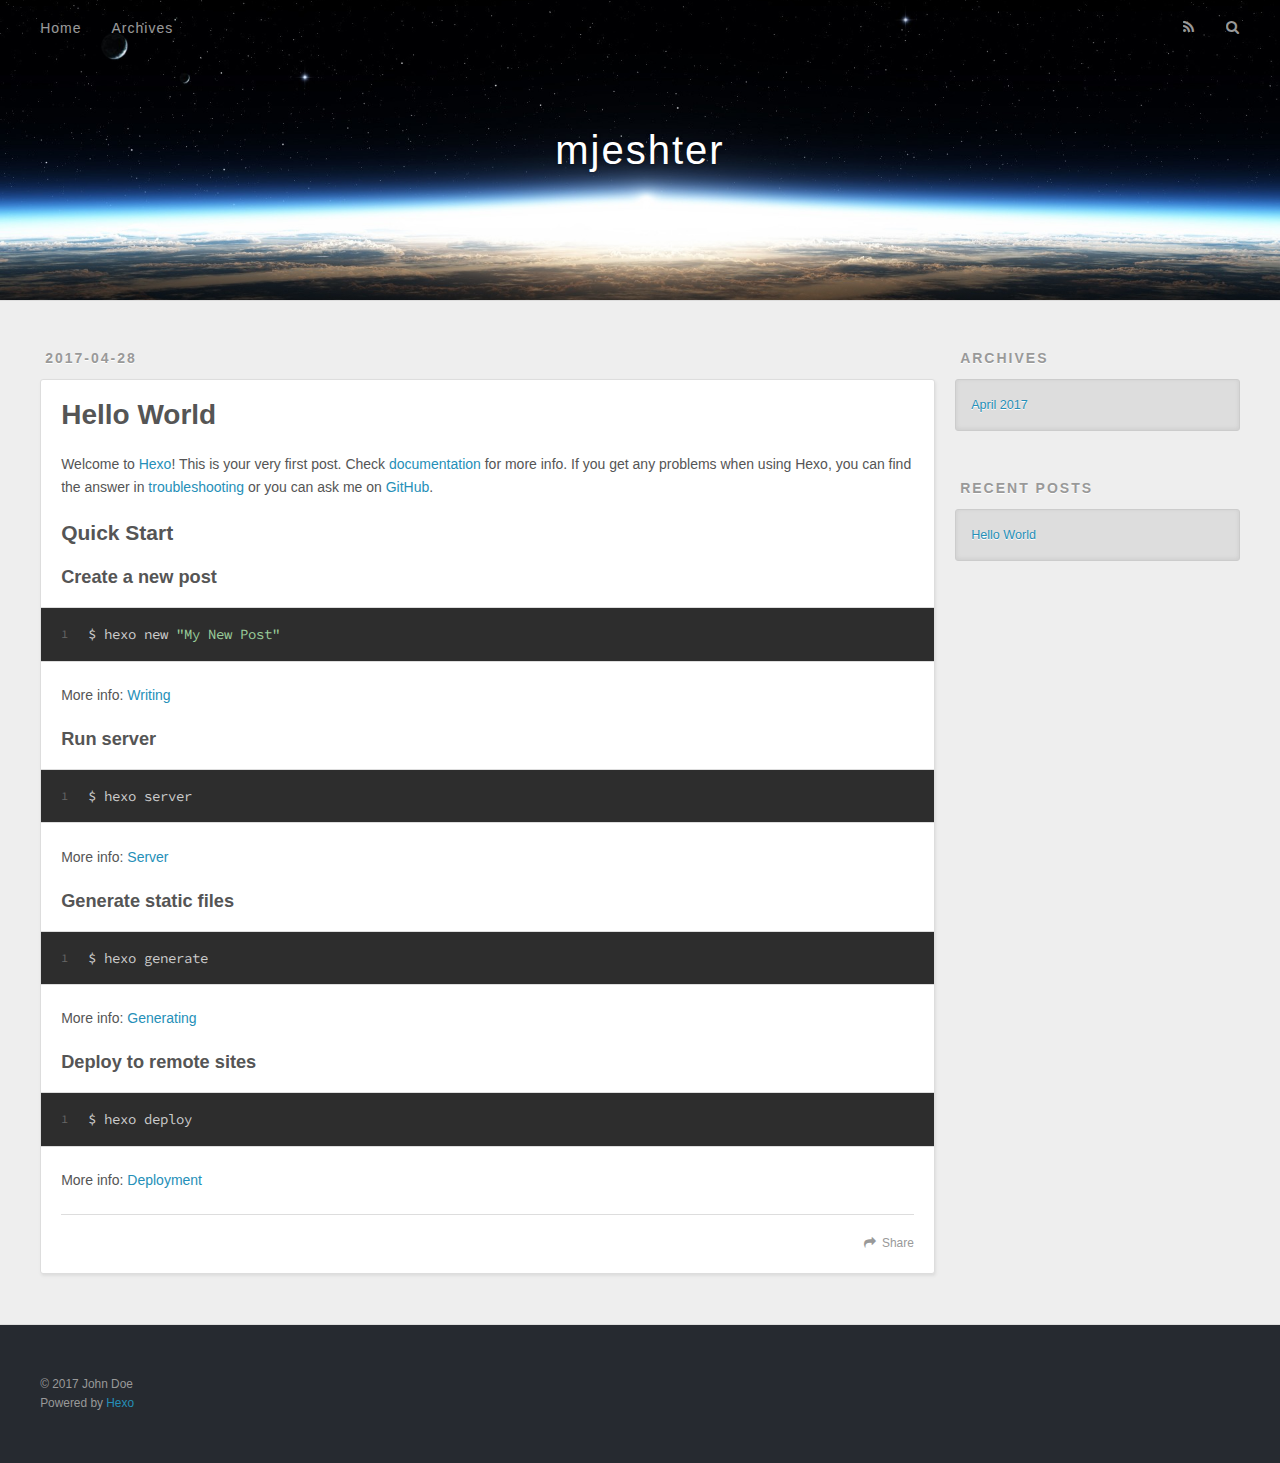
==== index.html @ 1b467978 "Added website files" ====
<!DOCTYPE html>
<html>
<head>
  <meta charset="utf-8">
  
  <title>mjeshter</title>
  <meta name="viewport" content="width=device-width, initial-scale=1, maximum-scale=1">
  <meta property="og:type" content="website">
<meta property="og:title" content="mjeshter">
<meta property="og:url" content="http://yoursite.com/index.html">
<meta property="og:site_name" content="mjeshter">
<meta name="twitter:card" content="summary">
<meta name="twitter:title" content="mjeshter">
  
    <link rel="alternate" href="/atom.xml" title="mjeshter" type="application/atom+xml">
  
  
    <link rel="icon" href="/favicon.png">
  
  
    <link href="//fonts.googleapis.com/css?family=Source+Code+Pro" rel="stylesheet" type="text/css">
  
  <link rel="stylesheet" href="/css/style.css">
  

</head>

<body>
  <div id="container">
    <div id="wrap">
      <header id="header">
  <div id="banner"></div>
  <div id="header-outer" class="outer">
    <div id="header-title" class="inner">
      <h1 id="logo-wrap">
        <a href="/" id="logo">mjeshter</a>
      </h1>
      
    </div>
    <div id="header-inner" class="inner">
      <nav id="main-nav">
        <a id="main-nav-toggle" class="nav-icon"></a>
        
          <a class="main-nav-link" href="/">Home</a>
        
          <a class="main-nav-link" href="/archives">Archives</a>
        
      </nav>
      <nav id="sub-nav">
        
          <a id="nav-rss-link" class="nav-icon" href="/atom.xml" title="RSS Feed"></a>
        
        <a id="nav-search-btn" class="nav-icon" title="Search"></a>
      </nav>
      <div id="search-form-wrap">
        <form action="//google.com/search" method="get" accept-charset="UTF-8" class="search-form"><input type="search" name="q" class="search-form-input" placeholder="Search"><button type="submit" class="search-form-submit">&#xF002;</button><input type="hidden" name="sitesearch" value="http://yoursite.com"></form>
      </div>
    </div>
  </div>
</header>
      <div class="outer">
        <section id="main">
  
    <article id="post-hello-world" class="article article-type-post" itemscope itemprop="blogPost">
  <div class="article-meta">
    <a href="/2017/04/28/hello-world/" class="article-date">
  <time datetime="2017-04-28T17:36:53.205Z" itemprop="datePublished">2017-04-28</time>
</a>
    
  </div>
  <div class="article-inner">
    
    
      <header class="article-header">
        
  
    <h1 itemprop="name">
      <a class="article-title" href="/2017/04/28/hello-world/">Hello World</a>
    </h1>
  

      </header>
    
    <div class="article-entry" itemprop="articleBody">
      
        <p>Welcome to <a href="https://hexo.io/" target="_blank" rel="external">Hexo</a>! This is your very first post. Check <a href="https://hexo.io/docs/" target="_blank" rel="external">documentation</a> for more info. If you get any problems when using Hexo, you can find the answer in <a href="https://hexo.io/docs/troubleshooting.html" target="_blank" rel="external">troubleshooting</a> or you can ask me on <a href="https://github.com/hexojs/hexo/issues" target="_blank" rel="external">GitHub</a>.</p>
<h2 id="Quick-Start"><a href="#Quick-Start" class="headerlink" title="Quick Start"></a>Quick Start</h2><h3 id="Create-a-new-post"><a href="#Create-a-new-post" class="headerlink" title="Create a new post"></a>Create a new post</h3><figure class="highlight bash"><table><tr><td class="gutter"><pre><div class="line">1</div></pre></td><td class="code"><pre><div class="line">$ hexo new <span class="string">"My New Post"</span></div></pre></td></tr></table></figure>
<p>More info: <a href="https://hexo.io/docs/writing.html" target="_blank" rel="external">Writing</a></p>
<h3 id="Run-server"><a href="#Run-server" class="headerlink" title="Run server"></a>Run server</h3><figure class="highlight bash"><table><tr><td class="gutter"><pre><div class="line">1</div></pre></td><td class="code"><pre><div class="line">$ hexo server</div></pre></td></tr></table></figure>
<p>More info: <a href="https://hexo.io/docs/server.html" target="_blank" rel="external">Server</a></p>
<h3 id="Generate-static-files"><a href="#Generate-static-files" class="headerlink" title="Generate static files"></a>Generate static files</h3><figure class="highlight bash"><table><tr><td class="gutter"><pre><div class="line">1</div></pre></td><td class="code"><pre><div class="line">$ hexo generate</div></pre></td></tr></table></figure>
<p>More info: <a href="https://hexo.io/docs/generating.html" target="_blank" rel="external">Generating</a></p>
<h3 id="Deploy-to-remote-sites"><a href="#Deploy-to-remote-sites" class="headerlink" title="Deploy to remote sites"></a>Deploy to remote sites</h3><figure class="highlight bash"><table><tr><td class="gutter"><pre><div class="line">1</div></pre></td><td class="code"><pre><div class="line">$ hexo deploy</div></pre></td></tr></table></figure>
<p>More info: <a href="https://hexo.io/docs/deployment.html" target="_blank" rel="external">Deployment</a></p>

      
    </div>
    <footer class="article-footer">
      <a data-url="http://yoursite.com/2017/04/28/hello-world/" data-id="cj224ph4c00007kpe9nf0aprj" class="article-share-link">Share</a>
      
      
    </footer>
  </div>
  
</article>


  

</section>
        
          <aside id="sidebar">
  
    

  
    

  
    
  
    
  <div class="widget-wrap">
    <h3 class="widget-title">Archives</h3>
    <div class="widget">
      <ul class="archive-list"><li class="archive-list-item"><a class="archive-list-link" href="/archives/2017/04/">April 2017</a></li></ul>
    </div>
  </div>


  
    
  <div class="widget-wrap">
    <h3 class="widget-title">Recent Posts</h3>
    <div class="widget">
      <ul>
        
          <li>
            <a href="/2017/04/28/hello-world/">Hello World</a>
          </li>
        
      </ul>
    </div>
  </div>

  
</aside>
        
      </div>
      <footer id="footer">
  
  <div class="outer">
    <div id="footer-info" class="inner">
      &copy; 2017 John Doe<br>
      Powered by <a href="http://hexo.io/" target="_blank">Hexo</a>
    </div>
  </div>
</footer>
    </div>
    <nav id="mobile-nav">
  
    <a href="/" class="mobile-nav-link">Home</a>
  
    <a href="/archives" class="mobile-nav-link">Archives</a>
  
</nav>
    

<script src="//ajax.googleapis.com/ajax/libs/jquery/2.0.3/jquery.min.js"></script>


  <link rel="stylesheet" href="/fancybox/jquery.fancybox.css">
  <script src="/fancybox/jquery.fancybox.pack.js"></script>


<script src="/js/script.js"></script>

  </div>
</body>
</html>
---- css/style.css ----
body {
  width: 100%;
}
body:before,
body:after {
  content: "";
  display: table;
}
body:after {
  clear: both;
}
html,
body,
div,
span,
applet,
object,
iframe,
h1,
h2,
h3,
h4,
h5,
h6,
p,
blockquote,
pre,
a,
abbr,
acronym,
address,
big,
cite,
code,
del,
dfn,
em,
img,
ins,
kbd,
q,
s,
samp,
small,
strike,
strong,
sub,
sup,
tt,
var,
dl,
dt,
dd,
ol,
ul,
li,
fieldset,
form,
label,
legend,
table,
caption,
tbody,
tfoot,
thead,
tr,
th,
td {
  margin: 0;
  padding: 0;
  border: 0;
  outline: 0;
  font-weight: inherit;
  font-style: inherit;
  font-family: inherit;
  font-size: 100%;
  vertical-align: baseline;
}
body {
  line-height: 1;
  color: #000;
  background: #fff;
}
ol,
ul {
  list-style: none;
}
table {
  border-collapse: separate;
  border-spacing: 0;
  vertical-align: middle;
}
caption,
th,
td {
  text-align: left;
  font-weight: normal;
  vertical-align: middle;
}
a img {
  border: none;
}
input,
button {
  margin: 0;
  padding: 0;
}
input::-moz-focus-inner,
button::-moz-focus-inner {
  border: 0;
  padding: 0;
}
@font-face {
  font-family: FontAwesome;
  font-style: normal;
  font-weight: normal;
  src: url("fonts/fontawesome-webfont.eot?v=#4.0.3");
  src: url("fonts/fontawesome-webfont.eot?#iefix&v=#4.0.3") format("embedded-opentype"), url("fonts/fontawesome-webfont.woff?v=#4.0.3") format("woff"), url("fonts/fontawesome-webfont.ttf?v=#4.0.3") format("truetype"), url("fonts/fontawesome-webfont.svg#fontawesomeregular?v=#4.0.3") format("svg");
}
html,
body,
#container {
  height: 100%;
}
body {
  background: #eee;
  font: 14px "Helvetica Neue", Helvetica, Arial, sans-serif;
  -webkit-text-size-adjust: 100%;
}
.outer {
  max-width: 1220px;
  margin: 0 auto;
  padding: 0 20px;
}
.outer:before,
.outer:after {
  content: "";
  display: table;
}
.outer:after {
  clear: both;
}
.inner {
  display: inline;
  float: left;
  width: 98.33333333333333%;
  margin: 0 0.833333333333333%;
}
.left,
.alignleft {
  float: left;
}
.right,
.alignright {
  float: right;
}
.clear {
  clear: both;
}
#container {
  position: relative;
}
.mobile-nav-on {
  overflow: hidden;
}
#wrap {
  height: 100%;
  width: 100%;
  position: absolute;
  top: 0;
  left: 0;
  -webkit-transition: 0.2s ease-out;
  -moz-transition: 0.2s ease-out;
  -ms-transition: 0.2s ease-out;
  transition: 0.2s ease-out;
  z-index: 1;
  background: #eee;
}
.mobile-nav-on #wrap {
  left: 280px;
}
@media screen and (min-width: 768px) {
  #main {
    display: inline;
    float: left;
    width: 73.33333333333333%;
    margin: 0 0.833333333333333%;
  }
}
.article-date,
.article-category-link,
.archive-year,
.widget-title {
  text-decoration: none;
  text-transform: uppercase;
  letter-spacing: 2px;
  color: #999;
  margin-bottom: 1em;
  margin-left: 5px;
  line-height: 1em;
  text-shadow: 0 1px #fff;
  font-weight: bold;
}
.article-inner,
.archive-article-inner {
  background: #fff;
  -webkit-box-shadow: 1px 2px 3px #ddd;
  box-shadow: 1px 2px 3px #ddd;
  border: 1px solid #ddd;
  border-radius: 3px;
}
.article-entry h1,
.widget h1 {
  font-size: 2em;
}
.article-entry h2,
.widget h2 {
  font-size: 1.5em;
}
.article-entry h3,
.widget h3 {
  font-size: 1.3em;
}
.article-entry h4,
.widget h4 {
  font-size: 1.2em;
}
.article-entry h5,
.widget h5 {
  font-size: 1em;
}
.article-entry h6,
.widget h6 {
  font-size: 1em;
  color: #999;
}
.article-entry hr,
.widget hr {
  border: 1px dashed #ddd;
}
.article-entry strong,
.widget strong {
  font-weight: bold;
}
.article-entry em,
.widget em,
.article-entry cite,
.widget cite {
  font-style: italic;
}
.article-entry sup,
.widget sup,
.article-entry sub,
.widget sub {
  font-size: 0.75em;
  line-height: 0;
  position: relative;
  vertical-align: baseline;
}
.article-entry sup,
.widget sup {
  top: -0.5em;
}
.article-entry sub,
.widget sub {
  bottom: -0.2em;
}
.article-entry small,
.widget small {
  font-size: 0.85em;
}
.article-entry acronym,
.widget acronym,
.article-entry abbr,
.widget abbr {
  border-bottom: 1px dotted;
}
.article-entry ul,
.widget ul,
.article-entry ol,
.widget ol,
.article-entry dl,
.widget dl {
  margin: 0 20px;
  line-height: 1.6em;
}
.article-entry ul ul,
.widget ul ul,
.article-entry ol ul,
.widget ol ul,
.article-entry ul ol,
.widget ul ol,
.article-entry ol ol,
.widget ol ol {
  margin-top: 0;
  margin-bottom: 0;
}
.article-entry ul,
.widget ul {
  list-style: disc;
}
.article-entry ol,
.widget ol {
  list-style: decimal;
}
.article-entry dt,
.widget dt {
  font-weight: bold;
}
#header {
  height: 300px;
  position: relative;
  border-bottom: 1px solid #ddd;
}
#header:before,
#header:after {
  content: "";
  position: absolute;
  left: 0;
  right: 0;
  height: 40px;
}
#header:before {
  top: 0;
  background: -webkit-linear-gradient(rgba(0,0,0,0.2), transparent);
  background: -moz-linear-gradient(rgba(0,0,0,0.2), transparent);
  background: -ms-linear-gradient(rgba(0,0,0,0.2), transparent);
  background: linear-gradient(rgba(0,0,0,0.2), transparent);
}
#header:after {
  bottom: 0;
  background: -webkit-linear-gradient(transparent, rgba(0,0,0,0.2));
  background: -moz-linear-gradient(transparent, rgba(0,0,0,0.2));
  background: -ms-linear-gradient(transparent, rgba(0,0,0,0.2));
  background: linear-gradient(transparent, rgba(0,0,0,0.2));
}
#header-outer {
  height: 100%;
  position: relative;
}
#header-inner {
  position: relative;
  overflow: hidden;
}
#banner {
  position: absolute;
  top: 0;
  left: 0;
  width: 100%;
  height: 100%;
  background: url("images/banner.jpg") center #000;
  -webkit-background-size: cover;
  -moz-background-size: cover;
  background-size: cover;
  z-index: -1;
}
#header-title {
  text-align: center;
  height: 40px;
  position: absolute;
  top: 50%;
  left: 0;
  margin-top: -20px;
}
#logo,
#subtitle {
  text-decoration: none;
  color: #fff;
  font-weight: 300;
  text-shadow: 0 1px 4px rgba(0,0,0,0.3);
}
#logo {
  font-size: 40px;
  line-height: 40px;
  letter-spacing: 2px;
}
#subtitle {
  font-size: 16px;
  line-height: 16px;
  letter-spacing: 1px;
}
#subtitle-wrap {
  margin-top: 16px;
}
#main-nav {
  float: left;
  margin-left: -15px;
}
.nav-icon,
.main-nav-link {
  float: left;
  color: #fff;
  opacity: 0.6;
  text-decoration: none;
  text-shadow: 0 1px rgba(0,0,0,0.2);
  -webkit-transition: opacity 0.2s;
  -moz-transition: opacity 0.2s;
  -ms-transition: opacity 0.2s;
  transition: opacity 0.2s;
  display: block;
  padding: 20px 15px;
}
.nav-icon:hover,
.main-nav-link:hover {
  opacity: 1;
}
.nav-icon {
  font-family: FontAwesome;
  text-align: center;
  font-size: 14px;
  width: 14px;
  height: 14px;
  padding: 20px 15px;
  position: relative;
  cursor: pointer;
}
.main-nav-link {
  font-weight: 300;
  letter-spacing: 1px;
}
@media screen and (max-width: 479px) {
  .main-nav-link {
    display: none;
  }
}
#main-nav-toggle {
  display: none;
}
#main-nav-toggle:before {
  content: "\f0c9";
}
@media screen and (max-width: 479px) {
  #main-nav-toggle {
    display: block;
  }
}
#sub-nav {
  float: right;
  margin-right: -15px;
}
#nav-rss-link:before {
  content: "\f09e";
}
#nav-search-btn:before {
  content: "\f002";
}
#search-form-wrap {
  position: absolute;
  top: 15px;
  width: 150px;
  height: 30px;
  right: -150px;
  opacity: 0;
  -webkit-transition: 0.2s ease-out;
  -moz-transition: 0.2s ease-out;
  -ms-transition: 0.2s ease-out;
  transition: 0.2s ease-out;
}
#search-form-wrap.on {
  opacity: 1;
  right: 0;
}
@media screen and (max-width: 479px) {
  #search-form-wrap {
    width: 100%;
    right: -100%;
  }
}
.search-form {
  position: absolute;
  top: 0;
  left: 0;
  right: 0;
  background: #fff;
  padding: 5px 15px;
  border-radius: 15px;
  -webkit-box-shadow: 0 0 10px rgba(0,0,0,0.3);
  box-shadow: 0 0 10px rgba(0,0,0,0.3);
}
.search-form-input {
  border: none;
  background: none;
  color: #555;
  width: 100%;
  font: 13px "Helvetica Neue", Helvetica, Arial, sans-serif;
  outline: none;
}
.search-form-input::-webkit-search-results-decoration,
.search-form-input::-webkit-search-cancel-button {
  -webkit-appearance: none;
}
.search-form-submit {
  position: absolute;
  top: 50%;
  right: 10px;
  margin-top: -7px;
  font: 13px FontAwesome;
  border: none;
  background: none;
  color: #bbb;
  cursor: pointer;
}
.search-form-submit:hover,
.search-form-submit:focus {
  color: #777;
}
.article {
  margin: 50px 0;
}
.article-inner {
  overflow: hidden;
}
.article-meta:before,
.article-meta:after {
  content: "";
  display: table;
}
.article-meta:after {
  clear: both;
}
.article-date {
  float: left;
}
.article-category {
  float: left;
  line-height: 1em;
  color: #ccc;
  text-shadow: 0 1px #fff;
  margin-left: 8px;
}
.article-category:before {
  content: "\2022";
}
.article-category-link {
  margin: 0 12px 1em;
}
.article-header {
  padding: 20px 20px 0;
}
.article-title {
  text-decoration: none;
  font-size: 2em;
  font-weight: bold;
  color: #555;
  line-height: 1.1em;
  -webkit-transition: color 0.2s;
  -moz-transition: color 0.2s;
  -ms-transition: color 0.2s;
  transition: color 0.2s;
}
a.article-title:hover {
  color: #258fb8;
}
.article-entry {
  color: #555;
  padding: 0 20px;
}
.article-entry:before,
.article-entry:after {
  content: "";
  display: table;
}
.article-entry:after {
  clear: both;
}
.article-entry p,
.article-entry table {
  line-height: 1.6em;
  margin: 1.6em 0;
}
.article-entry h1,
.article-entry h2,
.article-entry h3,
.article-entry h4,
.article-entry h5,
.article-entry h6 {
  font-weight: bold;
}
.article-entry h1,
.article-entry h2,
.article-entry h3,
.article-entry h4,
.article-entry h5,
.article-entry h6 {
  line-height: 1.1em;
  margin: 1.1em 0;
}
.article-entry a {
  color: #258fb8;
  text-decoration: none;
}
.article-entry a:hover {
  text-decoration: underline;
}
.article-entry ul,
.article-entry ol,
.article-entry dl {
  margin-top: 1.6em;
  margin-bottom: 1.6em;
}
.article-entry img,
.article-entry video {
  max-width: 100%;
  height: auto;
  display: block;
  margin: auto;
}
.article-entry iframe {
  border: none;
}
.article-entry table {
  width: 100%;
  border-collapse: collapse;
  border-spacing: 0;
}
.article-entry th {
  font-weight: bold;
  border-bottom: 3px solid #ddd;
  padding-bottom: 0.5em;
}
.article-entry td {
  border-bottom: 1px solid #ddd;
  padding: 10px 0;
}
.article-entry blockquote {
  font-family: Georgia, "Times New Roman", serif;
  font-size: 1.4em;
  margin: 1.6em 20px;
  text-align: center;
}
.article-entry blockquote footer {
  font-size: 14px;
  margin: 1.6em 0;
  font-family: "Helvetica Neue", Helvetica, Arial, sans-serif;
}
.article-entry blockquote footer cite:before {
  content: "—";
  padding: 0 0.5em;
}
.article-entry .pullquote {
  text-align: left;
  width: 45%;
  margin: 0;
}
.article-entry .pullquote.left {
  margin-left: 0.5em;
  margin-right: 1em;
}
.article-entry .pullquote.right {
  margin-right: 0.5em;
  margin-left: 1em;
}
.article-entry .caption {
  color: #999;
  display: block;
  font-size: 0.9em;
  margin-top: 0.5em;
  position: relative;
  text-align: center;
}
.article-entry .video-container {
  position: relative;
  padding-top: 56.25%;
  height: 0;
  overflow: hidden;
}
.article-entry .video-container iframe,
.article-entry .video-container object,
.article-entry .video-container embed {
  position: absolute;
  top: 0;
  left: 0;
  width: 100%;
  height: 100%;
  margin-top: 0;
}
.article-more-link a {
  display: inline-block;
  line-height: 1em;
  padding: 6px 15px;
  border-radius: 15px;
  background: #eee;
  color: #999;
  text-shadow: 0 1px #fff;
  text-decoration: none;
}
.article-more-link a:hover {
  background: #258fb8;
  color: #fff;
  text-decoration: none;
  text-shadow: 0 1px #1e7293;
}
.article-footer {
  font-size: 0.85em;
  line-height: 1.6em;
  border-top: 1px solid #ddd;
  padding-top: 1.6em;
  margin: 0 20px 20px;
}
.article-footer:before,
.article-footer:after {
  content: "";
  display: table;
}
.article-footer:after {
  clear: both;
}
.article-footer a {
  color: #999;
  text-decoration: none;
}
.article-footer a:hover {
  color: #555;
}
.article-tag-list-item {
  float: left;
  margin-right: 10px;
}
.article-tag-list-link:before {
  content: "#";
}
.article-comment-link {
  float: right;
}
.article-comment-link:before {
  content: "\f075";
  font-family: FontAwesome;
  padding-right: 8px;
}
.article-share-link {
  cursor: pointer;
  float: right;
  margin-left: 20px;
}
.article-share-link:before {
  content: "\f064";
  font-family: FontAwesome;
  padding-right: 6px;
}
#article-nav {
  position: relative;
}
#article-nav:before,
#article-nav:after {
  content: "";
  display: table;
}
#article-nav:after {
  clear: both;
}
@media screen and (min-width: 768px) {
  #article-nav {
    margin: 50px 0;
  }
  #article-nav:before {
    width: 8px;
    height: 8px;
    position: absolute;
    top: 50%;
    left: 50%;
    margin-top: -4px;
    margin-left: -4px;
    content: "";
    border-radius: 50%;
    background: #ddd;
    -webkit-box-shadow: 0 1px 2px #fff;
    box-shadow: 0 1px 2px #fff;
  }
}
.article-nav-link-wrap {
  text-decoration: none;
  text-shadow: 0 1px #fff;
  color: #999;
  -webkit-box-sizing: border-box;
  -moz-box-sizing: border-box;
  box-sizing: border-box;
  margin-top: 50px;
  text-align: center;
  display: block;
}
.article-nav-link-wrap:hover {
  color: #555;
}
@media screen and (min-width: 768px) {
  .article-nav-link-wrap {
    width: 50%;
    margin-top: 0;
  }
}
@media screen and (min-width: 768px) {
  #article-nav-newer {
    float: left;
    text-align: right;
    padding-right: 20px;
  }
}
@media screen and (min-width: 768px) {
  #article-nav-older {
    float: right;
    text-align: left;
    padding-left: 20px;
  }
}
.article-nav-caption {
  text-transform: uppercase;
  letter-spacing: 2px;
  color: #ddd;
  line-height: 1em;
  font-weight: bold;
}
#article-nav-newer .article-nav-caption {
  margin-right: -2px;
}
.article-nav-title {
  font-size: 0.85em;
  line-height: 1.6em;
  margin-top: 0.5em;
}
.article-share-box {
  position: absolute;
  display: none;
  background: #fff;
  -webkit-box-shadow: 1px 2px 10px rgba(0,0,0,0.2);
  box-shadow: 1px 2px 10px rgba(0,0,0,0.2);
  border-radius: 3px;
  margin-left: -145px;
  overflow: hidden;
  z-index: 1;
}
.article-share-box.on {
  display: block;
}
.article-share-input {
  width: 100%;
  background: none;
  -webkit-box-sizing: border-box;
  -moz-box-sizing: border-box;
  box-sizing: border-box;
  font: 14px "Helvetica Neue", Helvetica, Arial, sans-serif;
  padding: 0 15px;
  color: #555;
  outline: none;
  border: 1px solid #ddd;
  border-radius: 3px 3px 0 0;
  height: 36px;
  line-height: 36px;
}
.article-share-links {
  background: #eee;
}
.article-share-links:before,
.article-share-links:after {
  content: "";
  display: table;
}
.article-share-links:after {
  clear: both;
}
.article-share-twitter,
.article-share-facebook,
.article-share-pinterest,
.article-share-google {
  width: 50px;
  height: 36px;
  display: block;
  float: left;
  position: relative;
  color: #999;
  text-shadow: 0 1px #fff;
}
.article-share-twitter:before,
.article-share-facebook:before,
.article-share-pinterest:before,
.article-share-google:before {
  font-size: 20px;
  font-family: FontAwesome;
  width: 20px;
  height: 20px;
  position: absolute;
  top: 50%;
  left: 50%;
  margin-top: -10px;
  margin-left: -10px;
  text-align: center;
}
.article-share-twitter:hover,
.article-share-facebook:hover,
.article-share-pinterest:hover,
.article-share-google:hover {
  color: #fff;
}
.article-share-twitter:before {
  content: "\f099";
}
.article-share-twitter:hover {
  background: #00aced;
  text-shadow: 0 1px #008abe;
}
.article-share-facebook:before {
  content: "\f09a";
}
.article-share-facebook:hover {
  background: #3b5998;
  text-shadow: 0 1px #2f477a;
}
.article-share-pinterest:before {
  content: "\f0d2";
}
.article-share-pinterest:hover {
  background: #cb2027;
  text-shadow: 0 1px #a21a1f;
}
.article-share-google:before {
  content: "\f0d5";
}
.article-share-google:hover {
  background: #dd4b39;
  text-shadow: 0 1px #be3221;
}
.article-gallery {
  background: #000;
  position: relative;
}
.article-gallery-photos {
  position: relative;
  overflow: hidden;
}
.article-gallery-img {
  display: none;
  max-width: 100%;
}
.article-gallery-img:first-child {
  display: block;
}
.article-gallery-img.loaded {
  position: absolute;
  display: block;
}
.article-gallery-img img {
  display: block;
  max-width: 100%;
  margin: 0 auto;
}
#comments {
  background: #fff;
  -webkit-box-shadow: 1px 2px 3px #ddd;
  box-shadow: 1px 2px 3px #ddd;
  padding: 20px;
  border: 1px solid #ddd;
  border-radius: 3px;
  margin: 50px 0;
}
#comments a {
  color: #258fb8;
}
.archives-wrap {
  margin: 50px 0;
}
.archives:before,
.archives:after {
  content: "";
  display: table;
}
.archives:after {
  clear: both;
}
.archive-year-wrap {
  margin-bottom: 1em;
}
.archives {
  -webkit-column-gap: 10px;
  -moz-column-gap: 10px;
  column-gap: 10px;
}
@media screen and (min-width: 480px) and (max-width: 767px) {
  .archives {
    -webkit-column-count: 2;
    -moz-column-count: 2;
    column-count: 2;
  }
}
@media screen and (min-width: 768px) {
  .archives {
    -webkit-column-count: 3;
    -moz-column-count: 3;
    column-count: 3;
  }
}
.archive-article {
  -webkit-column-break-inside: avoid;
  page-break-inside: avoid;
  overflow: hidden;
  break-inside: avoid-column;
}
.archive-article-inner {
  padding: 10px;
  margin-bottom: 15px;
}
.archive-article-title {
  text-decoration: none;
  font-weight: bold;
  color: #555;
  -webkit-transition: color 0.2s;
  -moz-transition: color 0.2s;
  -ms-transition: color 0.2s;
  transition: color 0.2s;
  line-height: 1.6em;
}
.archive-article-title:hover {
  color: #258fb8;
}
.archive-article-footer {
  margin-top: 1em;
}
.archive-article-date {
  color: #999;
  text-decoration: none;
  font-size: 0.85em;
  line-height: 1em;
  margin-bottom: 0.5em;
  display: block;
}
#page-nav {
  margin: 50px auto;
  background: #fff;
  -webkit-box-shadow: 1px 2px 3px #ddd;
  box-shadow: 1px 2px 3px #ddd;
  border: 1px solid #ddd;
  border-radius: 3px;
  text-align: center;
  color: #999;
  overflow: hidden;
}
#page-nav:before,
#page-nav:after {
  content: "";
  display: table;
}
#page-nav:after {
  clear: both;
}
#page-nav a,
#page-nav span {
  padding: 10px 20px;
  line-height: 1;
  height: 2ex;
}
#page-nav a {
  color: #999;
  text-decoration: none;
}
#page-nav a:hover {
  background: #999;
  color: #fff;
}
#page-nav .prev {
  float: left;
}
#page-nav .next {
  float: right;
}
#page-nav .page-number {
  display: inline-block;
}
@media screen and (max-width: 479px) {
  #page-nav .page-number {
    display: none;
  }
}
#page-nav .current {
  color: #555;
  font-weight: bold;
}
#page-nav .space {
  color: #ddd;
}
#footer {
  background: #262a30;
  padding: 50px 0;
  border-top: 1px solid #ddd;
  color: #999;
}
#footer a {
  color: #258fb8;
  text-decoration: none;
}
#footer a:hover {
  text-decoration: underline;
}
#footer-info {
  line-height: 1.6em;
  font-size: 0.85em;
}
.article-entry pre,
.article-entry .highlight {
  background: #2d2d2d;
  margin: 0 -20px;
  padding: 15px 20px;
  border-style: solid;
  border-color: #ddd;
  border-width: 1px 0;
  overflow: auto;
  color: #ccc;
  line-height: 22.400000000000002px;
}
.article-entry .highlight .gutter pre,
.article-entry .gist .gist-file .gist-data .line-numbers {
  color: #666;
  font-size: 0.85em;
}
.article-entry pre,
.article-entry code {
  font-family: "Source Code Pro", Consolas, Monaco, Menlo, Consolas, monospace;
}
.article-entry code {
  background: #eee;
  text-shadow: 0 1px #fff;
  padding: 0 0.3em;
}
.article-entry pre code {
  background: none;
  text-shadow: none;
  padding: 0;
}
.article-entry .highlight pre {
  border: none;
  margin: 0;
  padding: 0;
}
.article-entry .highlight table {
  margin: 0;
  width: auto;
}
.article-entry .highlight td {
  border: none;
  padding: 0;
}
.article-entry .highlight figcaption {
  font-size: 0.85em;
  color: #999;
  line-height: 1em;
  margin-bottom: 1em;
}
.article-entry .highlight figcaption:before,
.article-entry .highlight figcaption:after {
  content: "";
  display: table;
}
.article-entry .highlight figcaption:after {
  clear: both;
}
.article-entry .highlight figcaption a {
  float: right;
}
.article-entry .highlight .gutter pre {
  text-align: right;
  padding-right: 20px;
}
.article-entry .highlight .line {
  height: 22.400000000000002px;
}
.article-entry .highlight .line.marked {
  background: #515151;
}
.article-entry .gist {
  margin: 0 -20px;
  border-style: solid;
  border-color: #ddd;
  border-width: 1px 0;
  background: #2d2d2d;
  padding: 15px 20px 15px 0;
}
.article-entry .gist .gist-file {
  border: none;
  font-family: "Source Code Pro", Consolas, Monaco, Menlo, Consolas, monospace;
  margin: 0;
}
.article-entry .gist .gist-file .gist-data {
  background: none;
  border: none;
}
.article-entry .gist .gist-file .gist-data .line-numbers {
  background: none;
  border: none;
  padding: 0 20px 0 0;
}
.article-entry .gist .gist-file .gist-data .line-data {
  padding: 0 !important;
}
.article-entry .gist .gist-file .highlight {
  margin: 0;
  padding: 0;
  border: none;
}
.article-entry .gist .gist-file .gist-meta {
  background: #2d2d2d;
  color: #999;
  font: 0.85em "Helvetica Neue", Helvetica, Arial, sans-serif;
  text-shadow: 0 0;
  padding: 0;
  margin-top: 1em;
  margin-left: 20px;
}
.article-entry .gist .gist-file .gist-meta a {
  color: #258fb8;
  font-weight: normal;
}
.article-entry .gist .gist-file .gist-meta a:hover {
  text-decoration: underline;
}
pre .comment,
pre .title {
  color: #999;
}
pre .variable,
pre .attribute,
pre .tag,
pre .regexp,
pre .ruby .constant,
pre .xml .tag .title,
pre .xml .pi,
pre .xml .doctype,
pre .html .doctype,
pre .css .id,
pre .css .class,
pre .css .pseudo {
  color: #f2777a;
}
pre .number,
pre .preprocessor,
pre .built_in,
pre .literal,
pre .params,
pre .constant {
  color: #f99157;
}
pre .class,
pre .ruby .class .title,
pre .css .rules .attribute {
  color: #9c9;
}
pre .string,
pre .value,
pre .inheritance,
pre .header,
pre .ruby .symbol,
pre .xml .cdata {
  color: #9c9;
}
pre .css .hexcolor {
  color: #6cc;
}
pre .function,
pre .python .decorator,
pre .python .title,
pre .ruby .function .title,
pre .ruby .title .keyword,
pre .perl .sub,
pre .javascript .title,
pre .coffeescript .title {
  color: #69c;
}
pre .keyword,
pre .javascript .function {
  color: #c9c;
}
@media screen and (max-width: 479px) {
  #mobile-nav {
    position: absolute;
    top: 0;
    left: 0;
    width: 280px;
    height: 100%;
    background: #191919;
    border-right: 1px solid #fff;
  }
}
@media screen and (max-width: 479px) {
  .mobile-nav-link {
    display: block;
    color: #999;
    text-decoration: none;
    padding: 15px 20px;
    font-weight: bold;
  }
  .mobile-nav-link:hover {
    color: #fff;
  }
}
@media screen and (min-width: 768px) {
  #sidebar {
    display: inline;
    float: left;
    width: 23.333333333333332%;
    margin: 0 0.833333333333333%;
  }
}
.widget-wrap {
  margin: 50px 0;
}
.widget {
  color: #777;
  text-shadow: 0 1px #fff;
  background: #ddd;
  -webkit-box-shadow: 0 -1px 4px #ccc inset;
  box-shadow: 0 -1px 4px #ccc inset;
  border: 1px solid #ccc;
  padding: 15px;
  border-radius: 3px;
}
.widget a {
  color: #258fb8;
  text-decoration: none;
}
.widget a:hover {
  text-decoration: underline;
}
.widget ul ul,
.widget ol ul,
.widget dl ul,
.widget ul ol,
.widget ol ol,
.widget dl ol,
.widget ul dl,
.widget ol dl,
.widget dl dl {
  margin-left: 15px;
  list-style: disc;
}
.widget {
  line-height: 1.6em;
  word-wrap: break-word;
  font-size: 0.9em;
}
.widget ul,
.widget ol {
  list-style: none;
  margin: 0;
}
.widget ul ul,
.widget ol ul,
.widget ul ol,
.widget ol ol {
  margin: 0 20px;
}
.widget ul ul,
.widget ol ul {
  list-style: disc;
}
.widget ul ol,
.widget ol ol {
  list-style: decimal;
}
.category-list-count,
.tag-list-count,
.archive-list-count {
  padding-left: 5px;
  color: #999;
  font-size: 0.85em;
}
.category-list-count:before,
.tag-list-count:before,
.archive-list-count:before {
  content: "(";
}
.category-list-count:after,
.tag-list-count:after,
.archive-list-count:after {
  content: ")";
}
.tagcloud a {
  margin-right: 5px;
  display: inline-block;
}
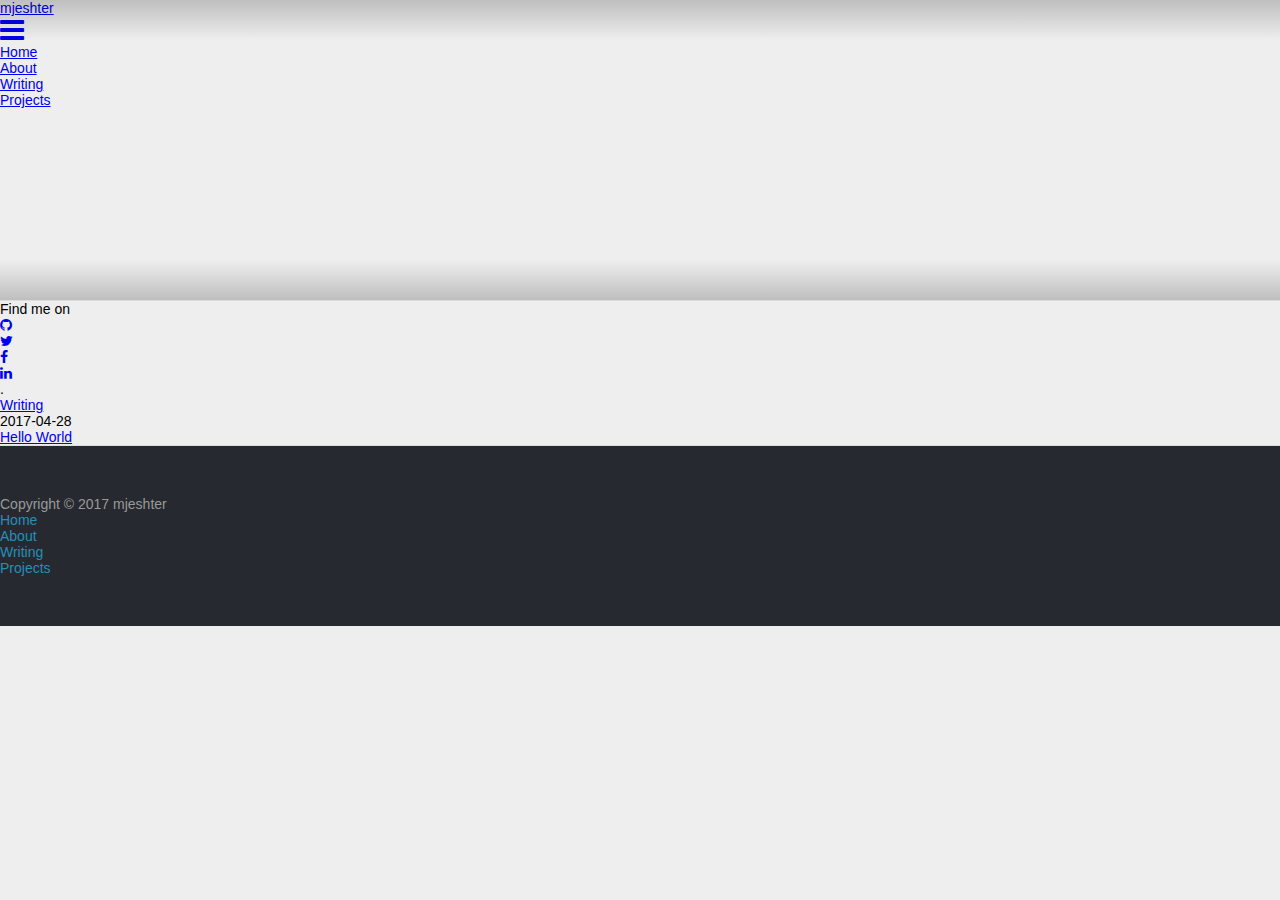
==== commit e797e97f: "Changed theme" ====
--- a/index.html
+++ b/index.html
@@ -1,180 +1,173 @@
 <!DOCTYPE html>
 <html>
 <head>
-  <meta charset="utf-8">
-  
-  <title>mjeshter</title>
-  <meta name="viewport" content="width=device-width, initial-scale=1, maximum-scale=1">
-  <meta property="og:type" content="website">
+    <!-- so meta -->
+    <meta charset="utf-8">
+    <meta http-equiv="X-UA-Compatible" content="IE=edge">
+    <meta name="HandheldFriendly" content="True">
+    <meta name="viewport" content="width=device-width, initial-scale=1, maximum-scale=1" />
+    <meta property="og:type" content="website">
 <meta property="og:title" content="mjeshter">
-<meta property="og:url" content="http://yoursite.com/index.html">
+<meta property="og:url" content="https://mjeshter.github.io/index.html">
 <meta property="og:site_name" content="mjeshter">
 <meta name="twitter:card" content="summary">
 <meta name="twitter:title" content="mjeshter">
-  
-    <link rel="alternate" href="/atom.xml" title="mjeshter" type="application/atom+xml">
-  
-  
-    <link rel="icon" href="/favicon.png">
-  
-  
-    <link href="//fonts.googleapis.com/css?family=Source+Code+Pro" rel="stylesheet" type="text/css">
-  
-  <link rel="stylesheet" href="/css/style.css">
-  
-
+    
+    
+        
+          
+              <link rel="shortcut icon" href="/images/favicon.ico">
+          
+        
+        
+          
+            <link rel="icon" type="image/png" href="/images/favicon-192x192.png" sizes="192x192">
+          
+        
+        
+          
+            <link rel="apple-touch-icon" sizes="180x180" href="/images/apple-touch-icon.png">
+          
+        
+    
+    <!-- title -->
+    <title>mjeshter</title>
+    <!-- styles -->
+    <link rel="stylesheet" href="/css/style.css">
+    <!-- rss -->
+    
+    
 </head>
 
 <body>
-  <div id="container">
-    <div id="wrap">
-      <header id="header">
-  <div id="banner"></div>
-  <div id="header-outer" class="outer">
-    <div id="header-title" class="inner">
-      <h1 id="logo-wrap">
-        <a href="/" id="logo">mjeshter</a>
-      </h1>
+    
+    <div class="content index width mx-auto px2 my4">
+        
+          <header id="header">
+  <a href="/">
+  
+    
+      <div id="logo" style="background-image: url(/images/logo.png);"></div>
+    
+  
+    <div id="title">
+      <h1>mjeshter</h1>
+    </div>
+  </a>
+  <div id="nav">
+    <ul>
+      <li class="icon">
+        <a href="#"><i class="fa fa-bars fa-2x"></i></a>
+      </li>
+       
+        <li><a href="/">Home</a></li>
+       
+        <li><a href="/about/">About</a></li>
+       
+        <li><a href="/archives/">Writing</a></li>
+       
+        <li><a href="http://github.com/aulon">Projects</a></li>
       
-    </div>
-    <div id="header-inner" class="inner">
-      <nav id="main-nav">
-        <a id="main-nav-toggle" class="nav-icon"></a>
-        
-          <a class="main-nav-link" href="/">Home</a>
-        
-          <a class="main-nav-link" href="/archives">Archives</a>
-        
-      </nav>
-      <nav id="sub-nav">
-        
-          <a id="nav-rss-link" class="nav-icon" href="/atom.xml" title="RSS Feed"></a>
-        
-        <a id="nav-search-btn" class="nav-icon" title="Search"></a>
-      </nav>
-      <div id="search-form-wrap">
-        <form action="//google.com/search" method="get" accept-charset="UTF-8" class="search-form"><input type="search" name="q" class="search-form-input" placeholder="Search"><button type="submit" class="search-form-submit">&#xF002;</button><input type="hidden" name="sitesearch" value="http://yoursite.com"></form>
-      </div>
-    </div>
+    </ul>
   </div>
 </header>
-      <div class="outer">
-        <section id="main">
+
+        
+        <section id="about">
   
-    <article id="post-hello-world" class="article article-type-post" itemscope itemprop="blogPost">
-  <div class="article-meta">
-    <a href="/2017/04/28/hello-world/" class="article-date">
-  <time datetime="2017-04-28T17:36:53.205Z" itemprop="datePublished">2017-04-28</time>
-</a>
+  <p style="display: inline">
     
-  </div>
-  <div class="article-inner">
+      Find me on
+      <ul id="sociallinks">
+        
+          <li><a class="icon" target="_blank" href="/" title="github"><i class="fa fa-github"></i></a></li>
+        
+          <li><a class="icon" target="_blank" href="/" title="twitter"><i class="fa fa-twitter"></i></a></li>
+        
+          <li><a class="icon" target="_blank" href="/" title="facebook"><i class="fa fa-facebook"></i></a></li>
+        
+          <li><a class="icon" target="_blank" href="/" title="linkedin"><i class="fa fa-linkedin"></i></a></li>
+        
+      </ul>.
+    
+  </p>
+</section>
+
+<section id="writing">
+  <span class="h1"><a href="/archives">Writing</a></span>
+  <ul class="post-list">
+    
+      
     
     
-      <header class="article-header">
+      <li class="post-item">
         
-  
-    <h1 itemprop="name">
-      <a class="article-title" href="/2017/04/28/hello-world/">Hello World</a>
-    </h1>
-  
-
-      </header>
-    
-    <div class="article-entry" itemprop="articleBody">
-      
-        <p>Welcome to <a href="https://hexo.io/" target="_blank" rel="external">Hexo</a>! This is your very first post. Check <a href="https://hexo.io/docs/" target="_blank" rel="external">documentation</a> for more info. If you get any problems when using Hexo, you can find the answer in <a href="https://hexo.io/docs/troubleshooting.html" target="_blank" rel="external">troubleshooting</a> or you can ask me on <a href="https://github.com/hexojs/hexo/issues" target="_blank" rel="external">GitHub</a>.</p>
-<h2 id="Quick-Start"><a href="#Quick-Start" class="headerlink" title="Quick Start"></a>Quick Start</h2><h3 id="Create-a-new-post"><a href="#Create-a-new-post" class="headerlink" title="Create a new post"></a>Create a new post</h3><figure class="highlight bash"><table><tr><td class="gutter"><pre><div class="line">1</div></pre></td><td class="code"><pre><div class="line">$ hexo new <span class="string">"My New Post"</span></div></pre></td></tr></table></figure>
-<p>More info: <a href="https://hexo.io/docs/writing.html" target="_blank" rel="external">Writing</a></p>
-<h3 id="Run-server"><a href="#Run-server" class="headerlink" title="Run server"></a>Run server</h3><figure class="highlight bash"><table><tr><td class="gutter"><pre><div class="line">1</div></pre></td><td class="code"><pre><div class="line">$ hexo server</div></pre></td></tr></table></figure>
-<p>More info: <a href="https://hexo.io/docs/server.html" target="_blank" rel="external">Server</a></p>
-<h3 id="Generate-static-files"><a href="#Generate-static-files" class="headerlink" title="Generate static files"></a>Generate static files</h3><figure class="highlight bash"><table><tr><td class="gutter"><pre><div class="line">1</div></pre></td><td class="code"><pre><div class="line">$ hexo generate</div></pre></td></tr></table></figure>
-<p>More info: <a href="https://hexo.io/docs/generating.html" target="_blank" rel="external">Generating</a></p>
-<h3 id="Deploy-to-remote-sites"><a href="#Deploy-to-remote-sites" class="headerlink" title="Deploy to remote sites"></a>Deploy to remote sites</h3><figure class="highlight bash"><table><tr><td class="gutter"><pre><div class="line">1</div></pre></td><td class="code"><pre><div class="line">$ hexo deploy</div></pre></td></tr></table></figure>
-<p>More info: <a href="https://hexo.io/docs/deployment.html" target="_blank" rel="external">Deployment</a></p>
-
-      
+    <div class="meta">
+        <time datetime="2017-04-28T17:36:53.205Z" itemprop="datePublished">2017-04-28</time>
     </div>
-    <footer class="article-footer">
-      <a data-url="http://yoursite.com/2017/04/28/hello-world/" data-id="cj224ph4c00007kpe9nf0aprj" class="article-share-link">Share</a>
-      
-      
-    </footer>
-  </div>
-  
-</article>
 
 
-  
-
-</section>
-        
-          <aside id="sidebar">
-  
+        <span>
+    
+        <a class="" href="/2017/04/28/hello-world/">Hello World</a>
     
 
+
+</span>
+      </li>
+    
+  </ul>
   
-    
-
-  
-    
-  
-    
-  <div class="widget-wrap">
-    <h3 class="widget-title">Archives</h3>
-    <div class="widget">
-      <ul class="archive-list"><li class="archive-list-item"><a class="archive-list-link" href="/archives/2017/04/">April 2017</a></li></ul>
-    </div>
-  </div>
+</section>
 
 
-  
+
+    </div>
     
-  <div class="widget-wrap">
-    <h3 class="widget-title">Recent Posts</h3>
-    <div class="widget">
+    <footer id="footer">
+  <div class="footer-left">
+    Copyright &copy; 2017 mjeshter
+  </div>
+  <div class="footer-right">
+    <nav>
       <ul>
-        
-          <li>
-            <a href="/2017/04/28/hello-world/">Hello World</a>
-          </li>
+         
+          <li><a href="/">Home</a></li>
+         
+          <li><a href="/about/">About</a></li>
+         
+          <li><a href="/archives/">Writing</a></li>
+         
+          <li><a href="http://github.com/aulon">Projects</a></li>
         
       </ul>
-    </div>
-  </div>
-
-  
-</aside>
-        
-      </div>
-      <footer id="footer">
-  
-  <div class="outer">
-    <div id="footer-info" class="inner">
-      &copy; 2017 John Doe<br>
-      Powered by <a href="http://hexo.io/" target="_blank">Hexo</a>
-    </div>
+    </nav>
   </div>
 </footer>
-    </div>
-    <nav id="mobile-nav">
-  
-    <a href="/" class="mobile-nav-link">Home</a>
-  
-    <a href="/archives" class="mobile-nav-link">Archives</a>
-  
-</nav>
-    
 
-<script src="//ajax.googleapis.com/ajax/libs/jquery/2.0.3/jquery.min.js"></script>
+</body>
+</html>
+<!-- styles -->
+<link rel="stylesheet" href="/lib/font-awesome/css/font-awesome.min.css">
+<link rel="stylesheet" href="/lib/meslo-LG/styles.css">
+<link rel="stylesheet" href="/lib/justified-gallery/justifiedGallery.min.css">
 
 
-  <link rel="stylesheet" href="/fancybox/jquery.fancybox.css">
-  <script src="/fancybox/jquery.fancybox.pack.js"></script>
+<!-- jquery -->
+<script src="/lib/jquery/jquery.min.js"></script>
+<script src="/lib/justified-gallery/jquery.justifiedGallery.min.js"></script>
+<script src="/js/main.js"></script>
+<!-- Google Analytics -->
+
+    <script type="text/javascript">
+        (function(i,s,o,g,r,a,m) {i['GoogleAnalyticsObject']=r;i[r]=i[r]||function() {
+        (i[r].q=i[r].q||[]).push(arguments)},i[r].l=1*new Date();a=s.createElement(o),
+        m=s.getElementsByTagName(o)[0];a.async=1;a.src=g;m.parentNode.insertBefore(a,m)
+        })(window,document,'script','//www.google-analytics.com/analytics.js','ga');
+        ga('create', 'UA-86660611-1', 'auto');
+        ga('send', 'pageview');
+    </script>
+
+<!-- Disqus Comments -->
 
 
-<script src="/js/script.js"></script>
-
-  </div>
-</body>
-</html>--- a/lib/meslo-LG/styles.css
+++ b/lib/meslo-LG/styles.css
@@ -0,0 +1,5 @@
+@font-face {
+  font-family: 'Meslo LG';
+  font-style: normal;
+  src: local('Meslo LG S'), url(fonts/MesloLGS-Regular.ttf) format('truetype');
+}
--- a/lib/justified-gallery/justifiedGallery.min.css
+++ b/lib/justified-gallery/justifiedGallery.min.css
@@ -0,0 +1,7 @@
+/*!
+ * Justified Gallery - v3.6.1
+ * http://miromannino.github.io/Justified-Gallery/
+ * Copyright (c) 2015 Miro Mannino
+ * Licensed under the MIT license.
+ */
+@-webkit-keyframes justified-gallery-show-caption-animation{from{opacity:0}to{opacity:.7}}@-moz-keyframes justified-gallery-show-caption-animation{from{opacity:0}to{opacity:.7}}@-o-keyframes justified-gallery-show-caption-animation{from{opacity:0}to{opacity:.7}}@keyframes justified-gallery-show-caption-animation{from{opacity:0}to{opacity:.7}}@-webkit-keyframes justified-gallery-show-entry-animation{from{opacity:0}to{opacity:1}}@-moz-keyframes justified-gallery-show-entry-animation{from{opacity:0}to{opacity:1}}@-o-keyframes justified-gallery-show-entry-animation{from{opacity:0}to{opacity:1}}@keyframes justified-gallery-show-entry-animation{from{opacity:0}to{opacity:1}}.justified-gallery{width:100%;position:relative;overflow:hidden}.justified-gallery>a,.justified-gallery>div{position:absolute;display:inline-block;overflow:hidden;opacity:0;filter:alpha(opacity=0)}.justified-gallery>a>img,.justified-gallery>div>img,.justified-gallery>a>a>img,.justified-gallery>div>a>img{position:absolute;top:50%;left:50%;margin:0;padding:0;border:0}.justified-gallery>a>.caption,.justified-gallery>div>.caption{display:none;position:absolute;bottom:0;padding:5px;background-color:#000;left:0;right:0;margin:0;color:#fff;font-size:12px;font-weight:300;font-family:sans-serif}.justified-gallery>a>.caption.caption-visible,.justified-gallery>div>.caption.caption-visible{display:initial;opacity:.7;filter:"alpha(opacity=70)";-webkit-animation:justified-gallery-show-caption-animation 500ms 0 ease;-moz-animation:justified-gallery-show-caption-animation 500ms 0 ease;-ms-animation:justified-gallery-show-caption-animation 500ms 0 ease}.justified-gallery>.entry-visible{opacity:1;filter:alpha(opacity=100);-webkit-animation:justified-gallery-show-entry-animation 500ms 0 ease;-moz-animation:justified-gallery-show-entry-animation 500ms 0 ease;-ms-animation:justified-gallery-show-entry-animation 500ms 0 ease}.justified-gallery>.jg-filtered{display:none}.justified-gallery>.spinner{position:absolute;bottom:0;margin-left:-24px;padding:10px 0;left:50%;opacity:initial;filter:initial;overflow:initial}.justified-gallery>.spinner>span{display:inline-block;opacity:0;filter:alpha(opacity=0);width:8px;height:8px;margin:0 4px;background-color:#000;border-top-left-radius:6px;border-top-right-radius:6px;border-bottom-right-radius:6px;border-bottom-left-radius:6px}